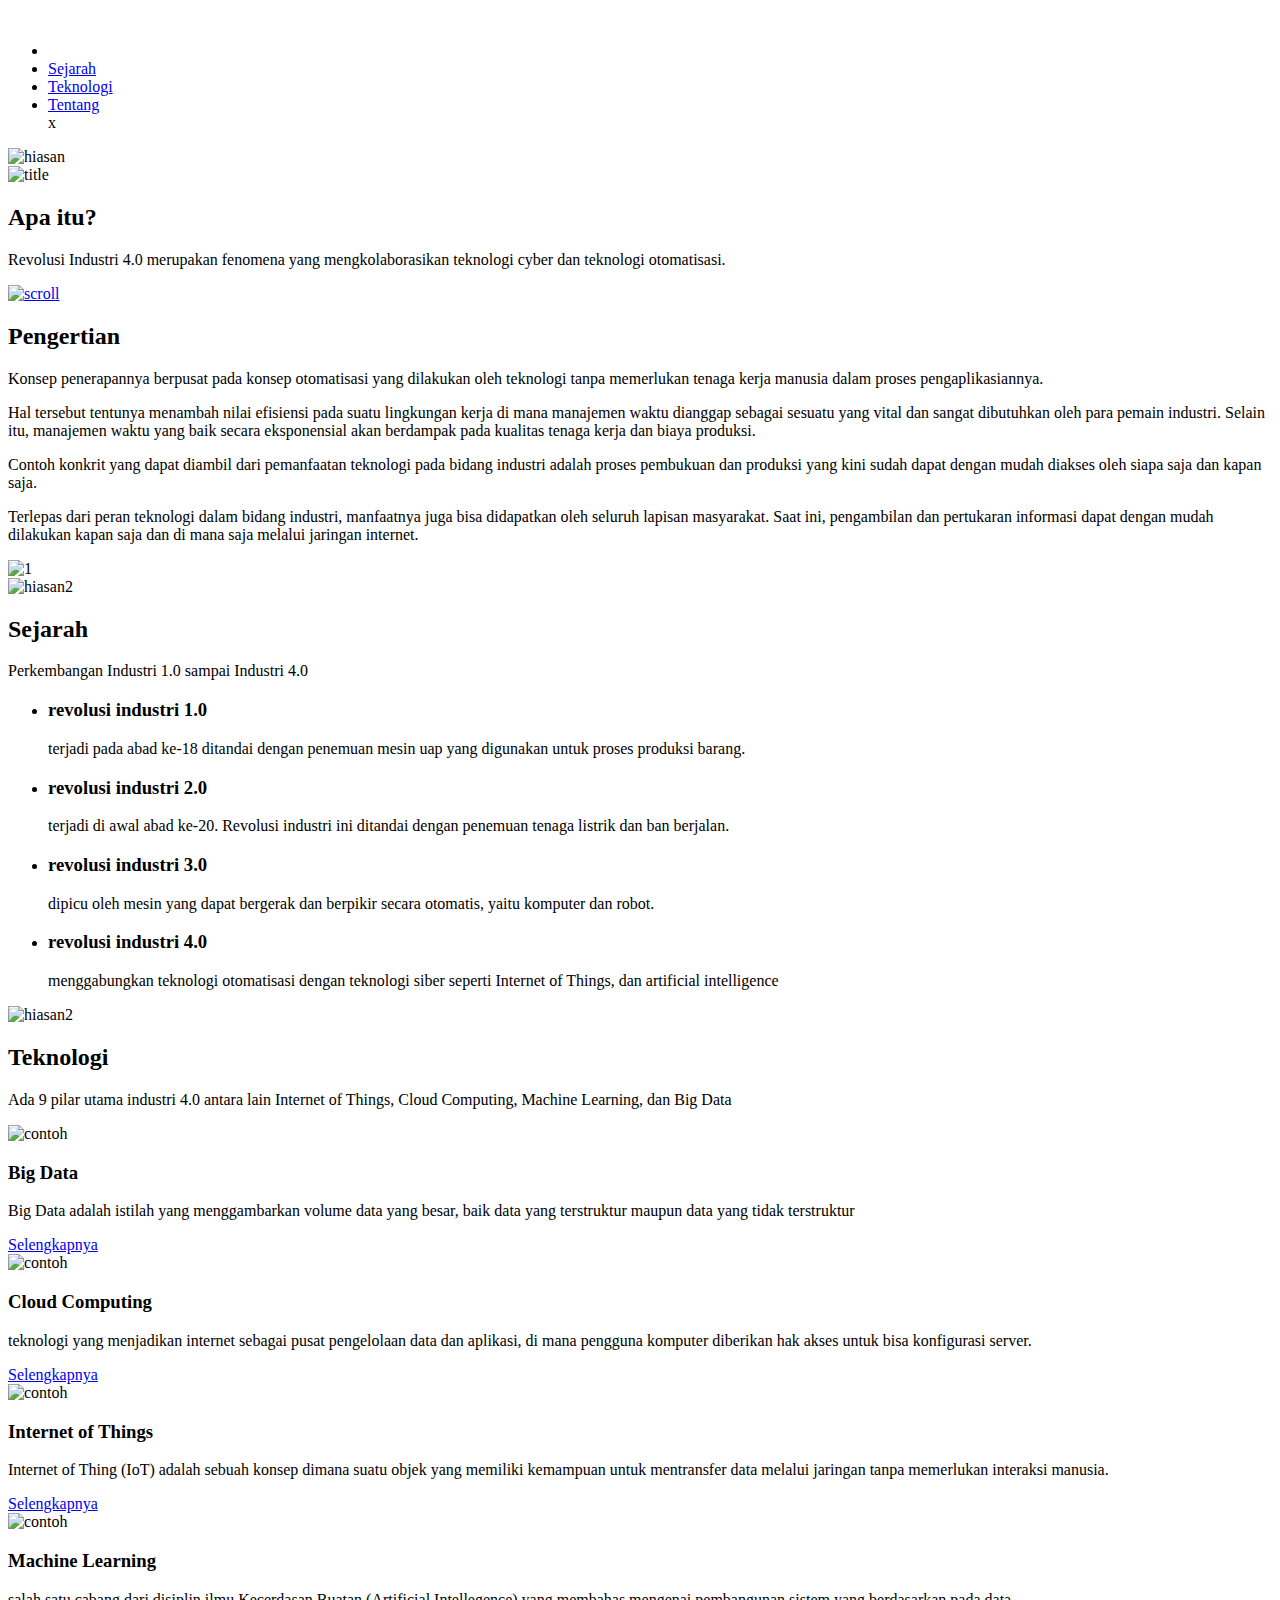
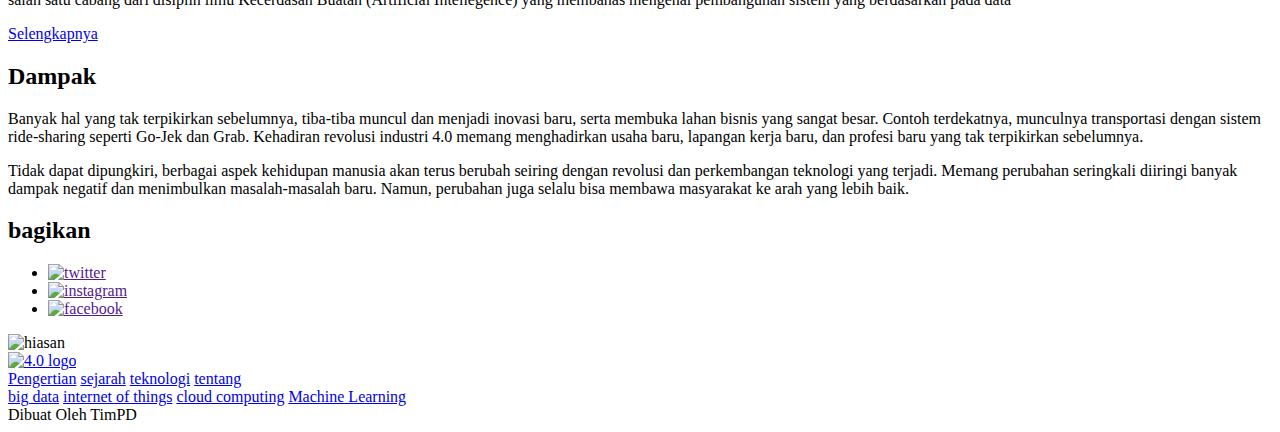
==== index.html @ 3937cbf0 "test fix" ====
<!DOCTYPE html>
<html lang="en">
  <head>
    <meta charset="UTF-8" />
    <meta name="viewport" content="width=device-width, initial-scale=1.0" />
    <meta http-equiv="X-UA-Compatible" content="ie=edge" />
    <title>Beranda | 4.0</title>
    <link
      rel="icon"
      type="image/png"
      href="_assets/img/90x90.png"
      sizes="96x96"
    />
    <link rel="stylesheet" href="_assets/css/navbar.css" />
    <link rel="stylesheet" href="_assets/css/index.css" />
    <link rel="stylesheet" href="_assets/css/footer.css" />
    <link rel="stylesheet" href="_assets/css/aos.css" />
  </head>

  <body>
    <nav>
      <div class="logo-res">
        <a href="index.html"><img src="_assets/img/nav_logo.svg" alt="" /></a>
      </div>
      <div class="show"></div>

      <ul>
        <div>
          <li>
            <a href="#" class="logo"
              ><img src="_assets/img/nav_logo.svg" alt=""
            /></a>
          </li>
          <li><a href="#sec2">Sejarah</a></li>
          <li><a href="#sec3">Teknologi</a></li>
          <li><a href="tentang.html">Tentang</a></li>
        </div>

        <span class="hide">x</span>
      </ul>
    </nav>

    <div id="sec1" class="container">
      <div class="bg-1">
        <img src="_assets/img/hiasan1.svg" alt="hiasan" />
      </div>

      <div class="title">
        <img
          data-aos="zoom-in"
          data-aos-duration="1000"
          src="_assets/img/judul+logo.svg"
          alt="title"
        />
      </div>

      <div class="des">
        <h2 data-aos="fade-right" data-aos-duration="800" data-aos-delay="800">
          Apa itu?
        </h2>
        <p data-aos="fade-right" data-aos-duration="800" data-aos-delay="1300">
          Revolusi Industri 4.0 merupakan fenomena yang mengkolaborasikan
          teknologi cyber dan teknologi otomatisasi.
        </p>
      </div>

      <a
        data-aos="fade-up"
        data-aos-duration="800"
        data-aos-delay="1800"
        href="#sec2"
        class="scroll"
      >
        <img src="_assets/img/down.svg" alt="scroll" />
      </a>
    </div>

    <div id="sec2" class="container">
      <h2 class="title tegas" data-aos="zoom-in" data-aos-duration="800">
        Pengertian
      </h2>

      <div class="description" data-aos="fade-up" data-aos-duration="800">
        <div>
          <p>
            Konsep penerapannya berpusat pada konsep otomatisasi yang dilakukan
            oleh teknologi tanpa memerlukan tenaga kerja manusia dalam proses
            pengaplikasiannya.
          </p>
          <p>
            Hal tersebut tentunya menambah nilai efisiensi pada suatu lingkungan
            kerja di mana manajemen waktu dianggap sebagai sesuatu yang vital
            dan sangat dibutuhkan oleh para pemain industri. Selain itu,
            manajemen waktu yang baik secara eksponensial akan berdampak pada
            kualitas tenaga kerja dan biaya produksi.
          </p>
        </div>
        <div>
          <p>
            Contoh konkrit yang dapat diambil dari pemanfaatan teknologi pada
            bidang industri adalah proses pembukuan dan produksi yang kini sudah
            dapat dengan mudah diakses oleh siapa saja dan kapan saja.
          </p>
          <p>
            Terlepas dari peran teknologi dalam bidang industri, manfaatnya juga
            bisa didapatkan oleh seluruh lapisan masyarakat. Saat ini,
            pengambilan dan pertukaran informasi dapat dengan mudah dilakukan
            kapan saja dan di mana saja melalui jaringan internet.
          </p>
        </div>
      </div>

      <div class="img-box">
        <img
          data-aos="fade-up"
          data-aos-duration="800"
          src="_assets/img/Index/item1.svg"
          alt="1"
        />
      </div>
    </div>

    <div id="sec3" class="container">
      <div class="bg-1">
        <img src="_assets/img/hiasan2.svg" alt="hiasan2" />
      </div>

      <h2 class="title tegas" data-aos="zoom-in" data-aos-duration="800">
        Sejarah
      </h2>

      <p class="sub-title">Perkembangan Industri 1.0 sampai Industri 4.0</p>

      <div class="timeline-box">
        <ul>
          <li>
            <div data-aos="fade-right" data-aos-duration="800" class="content">
              <h3 class="red">revolusi <span>industri 1.0</span></h3>
              <p>
                terjadi pada abad ke-18 ditandai dengan penemuan mesin uap yang
                digunakan untuk proses produksi barang.
              </p>
            </div>
          </li>
          <li>
            <div data-aos="fade-left" data-aos-duration="800" class="content">
              <h3 class="red">revolusi <span>industri 2.0</span></h3>
              <p>
                terjadi di awal abad ke-20. Revolusi industri ini ditandai
                dengan penemuan tenaga listrik dan ban berjalan.
              </p>
            </div>
          </li>
          <li>
            <div data-aos="fade-right" data-aos-duration="800" class="content">
              <h3 class="red">revolusi <span>industri 3.0</span></h3>
              <p>
                dipicu oleh mesin yang dapat bergerak dan berpikir secara
                otomatis, yaitu komputer dan robot.
              </p>
            </div>
          </li>
          <li>
            <div data-aos="fade-left" data-aos-duration="800" class="content">
              <h3 class="red">revolusi <span>industri 4.0</span></h3>
              <p>
                menggabungkan teknologi otomatisasi dengan teknologi siber
                seperti Internet of Things, dan artificial intelligence
              </p>
            </div>
          </li>
        </ul>
        <div class="clear"></div>
      </div>
    </div>

    <div id="sec4" class="container">
      <div class="bg-1">
        <img src="_assets/img/hiasan2.svg" alt="hiasan2" />
      </div>

      <h2 class="title tegas" data-aos="zoom-in" data-aos-duration="800">
        Teknologi
      </h2>

      <p class="sub-title">
        Ada 9 pilar utama industri 4.0 antara lain Internet of Things, Cloud
        Computing, Machine Learning, dan Big Data
      </p>

      <div
        class="card-container"
        data-aos="zoom-in"
        data-aos-duration="800"
        data-aos-delay="0"
      >
        <div class="card">
          <div class="img-box">
            <img src="_assets/img/Index/icon_bd.svg" alt="contoh" />
          </div>
          <div class="content">
            <div>
              <h3>Big Data</h3>
              <p>
                Big Data adalah istilah yang menggambarkan volume data yang
                besar, baik data yang terstruktur maupun data yang tidak
                terstruktur
              </p>
              <a href="bd.html">Selengkapnya</a>
            </div>
          </div>
        </div>

        <div
          class="card"
          data-aos="zoom-in"
          data-aos-duration="800"
          data-aos-delay="200"
        >
          <div class="img-box">
            <img src="_assets/img/Index/icon.cc.svg" alt="contoh" />
          </div>
          <div class="content">
            <div>
              <h3>Cloud Computing</h3>
              <p>
                teknologi yang menjadikan internet sebagai pusat pengelolaan
                data dan aplikasi, di mana pengguna komputer diberikan hak akses
                untuk bisa konfigurasi server.
              </p>
              <a href="cc.html">Selengkapnya</a>
            </div>
          </div>
        </div>

        <div
          class="card"
          data-aos="zoom-in"
          data-aos-duration="800"
          data-aos-delay="400"
        >
          <div class="img-box">
            <img src="_assets/img/Index/icon_iot.svg" alt="contoh" />
          </div>
          <div class="content">
            <div>
              <h3>Internet of Things</h3>
              <p>
                Internet of Thing (IoT) adalah sebuah konsep dimana suatu objek
                yang memiliki kemampuan untuk mentransfer data melalui jaringan
                tanpa memerlukan interaksi manusia.
              </p>
              <a href="iot.html">Selengkapnya</a>
            </div>
          </div>
        </div>

        <div
          class="card"
          data-aos="zoom-in"
          data-aos-duration="800"
          data-aos-delay="600"
        >
          <div class="img-box">
            <img src="_assets/img/Index/icon_ml.svg" alt="contoh" />
          </div>
          <div class="content">
            <div>
              <h3>Machine Learning</h3>
              <p>
                salah satu cabang dari disiplin ilmu Kecerdasan Buatan
                (Artificial Intellegence) yang membahas mengenai pembangunan
                sistem yang berdasarkan pada data
              </p>
              <a href="ml.html">Selengkapnya</a>
            </div>
          </div>
        </div>
      </div>
    </div>

    <div id="sec5" class="container">
      <h2 class="title tegas" data-aos="zoom-in" data-aos-duration="800">
        Dampak
      </h2>

      <div class="description">
        <div class="des">
          <p data-aos="fade-up" data-aos-duration="800" data-aos-delay="0">
            Banyak hal yang tak terpikirkan sebelumnya, tiba-tiba muncul dan
            menjadi inovasi baru, serta membuka lahan bisnis yang sangat besar.
            Contoh terdekatnya, munculnya transportasi dengan sistem
            ride-sharing seperti Go-Jek dan Grab. Kehadiran revolusi industri
            4.0 memang menghadirkan usaha baru, lapangan kerja baru, dan profesi
            baru yang tak terpikirkan sebelumnya.
          </p>
          <p>
            Tidak dapat dipungkiri, berbagai aspek kehidupan manusia akan terus
            berubah seiring dengan revolusi dan perkembangan teknologi yang
            terjadi. Memang perubahan seringkali diiringi banyak dampak negatif
            dan menimbulkan masalah-masalah baru. Namun, perubahan juga selalu
            bisa membawa masyarakat ke arah yang lebih baik.
          </p>
        </div>
      </div>
    </div>

    <div id="sec6" class="container">
      <h2 class="title">bagikan</h2>

      <ul class="icon-container">
        <li>
          <a href="">
            <img
              data-aos="zoom-in"
              data-aos-duration="800"
              data-aos-delay="0"
              src="_assets/img/Index/twitter.svg"
              alt="twitter"
            />
          </a>
        </li>
        <li>
          <a href="">
            <img
              data-aos="zoom-in"
              data-aos-duration="800"
              data-aos-delay="200"
              src="_assets/img/Index/instagram.svg"
              alt="instagram"
            />
          </a>
        </li>
        <li>
          <a href="">
            <img
              data-aos="zoom-in"
              data-aos-duration="800"
              data-aos-delay="400"
              src="_assets/img/Index/facebook.svg"
              alt="facebook"
            />
          </a>
        </li>
      </ul>
    </div>

    <div id="footer" class="footer-container">
      <div class="bg-1">
        <img src="_assets/img/hiasan2.svg" alt="hiasan" />
      </div>

      <div class="row-1">
        <footer>
          <div class="col-c col-c-1">
            <a href="index.html">
              <div class="logo-box">
                <img src="_assets/img/judul+logo.svg" alt="4.0 logo" />
              </div>
            </a>
          </div>

          <div class="col-c col-c-2">
            <a href="#sec1">Pengertian</a>
            <a href="#sec3">sejarah</a>
            <a href="#sec1">teknologi</a>
            <a href="tentang.html">tentang</a>
          </div>

          <div class="col-c col-c-2">
            <a href="bd.html">big data</a>
            <a href="iot.html">internet of things</a>
            <a href="cc.html">cloud computing</a>
            <a href="ml.html">Machine Learning</a>
          </div>

          <div id="kosong" class="col-c"></div>
        </footer>
      </div>

      <div class="copy">Dibuat Oleh TimPD</div>
    </div>

    <script src="_assets/js/jquery-3.4.1.min.js"></script>
    <script src="_assets/js/navbar.js"></script>
    <script src="_assets/js/aos.js"></script>
    <script>
      AOS.init();
    </script>
  </body>
</html>
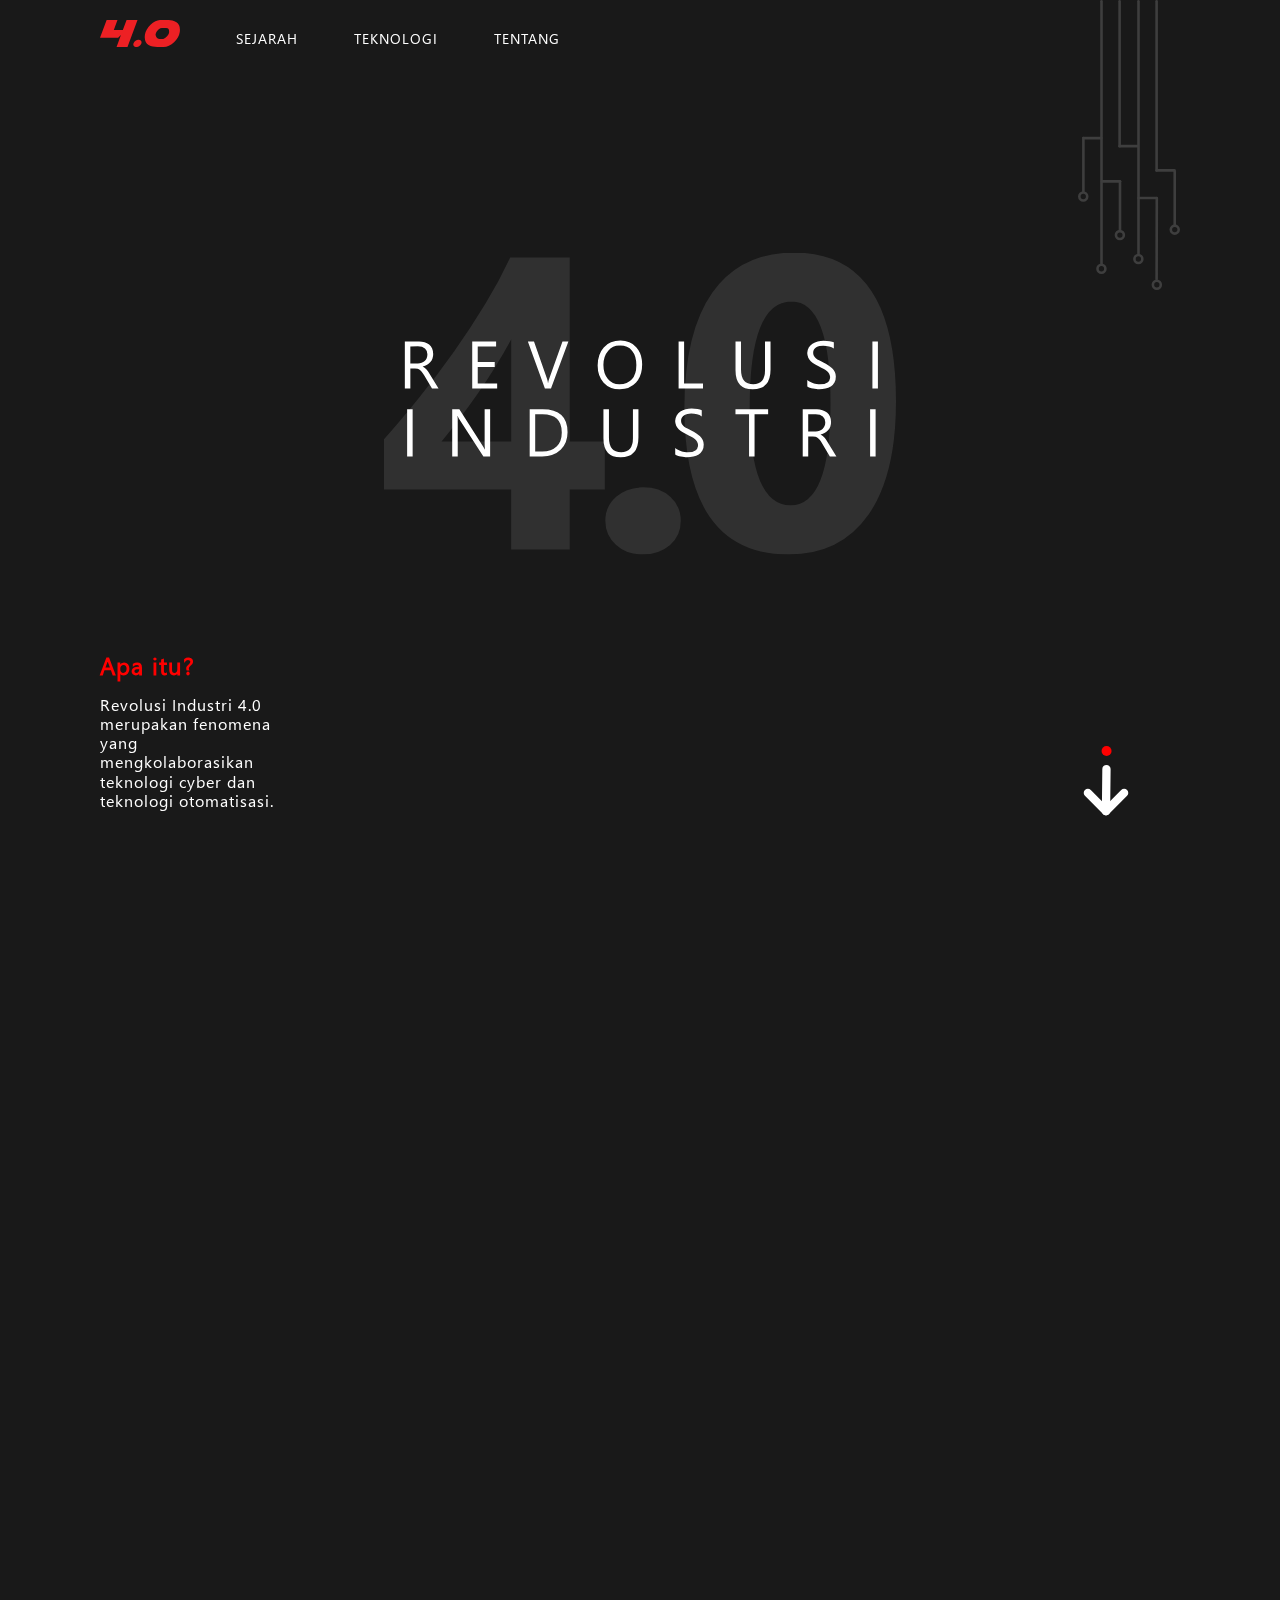
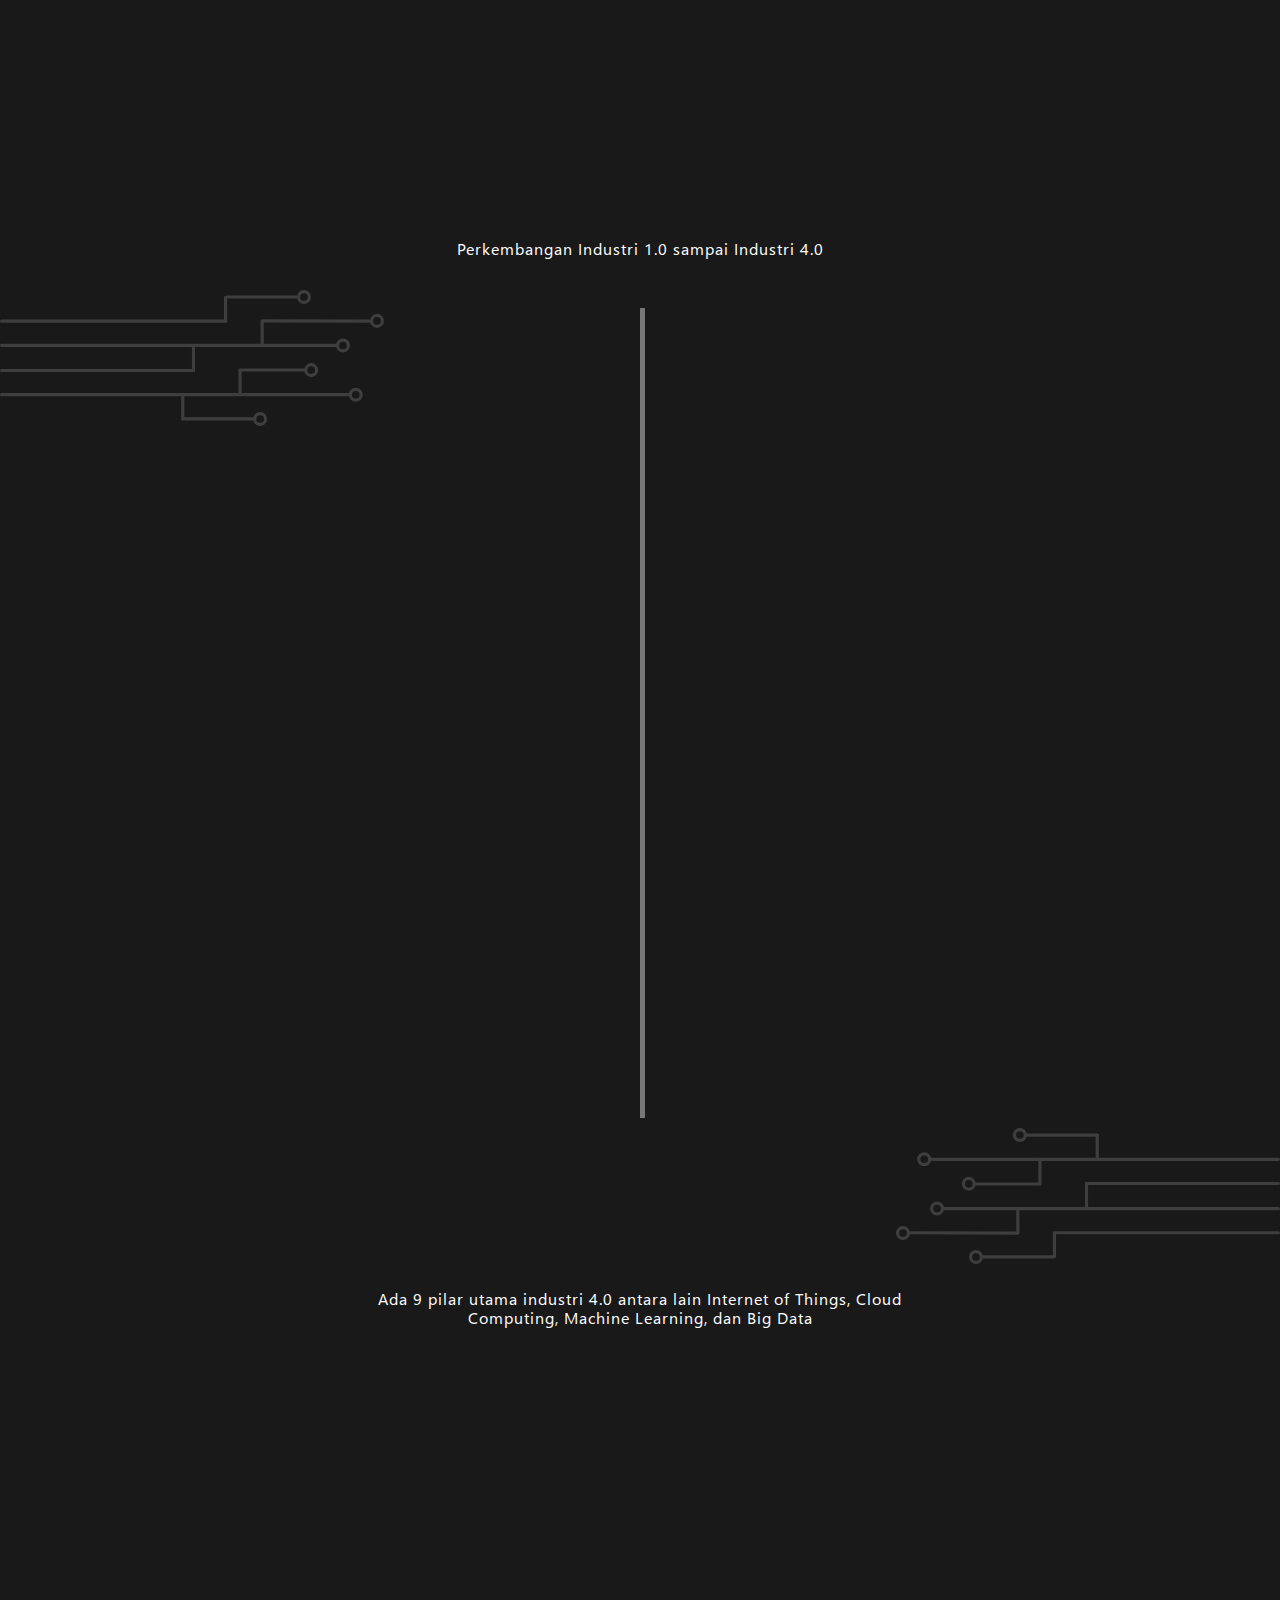
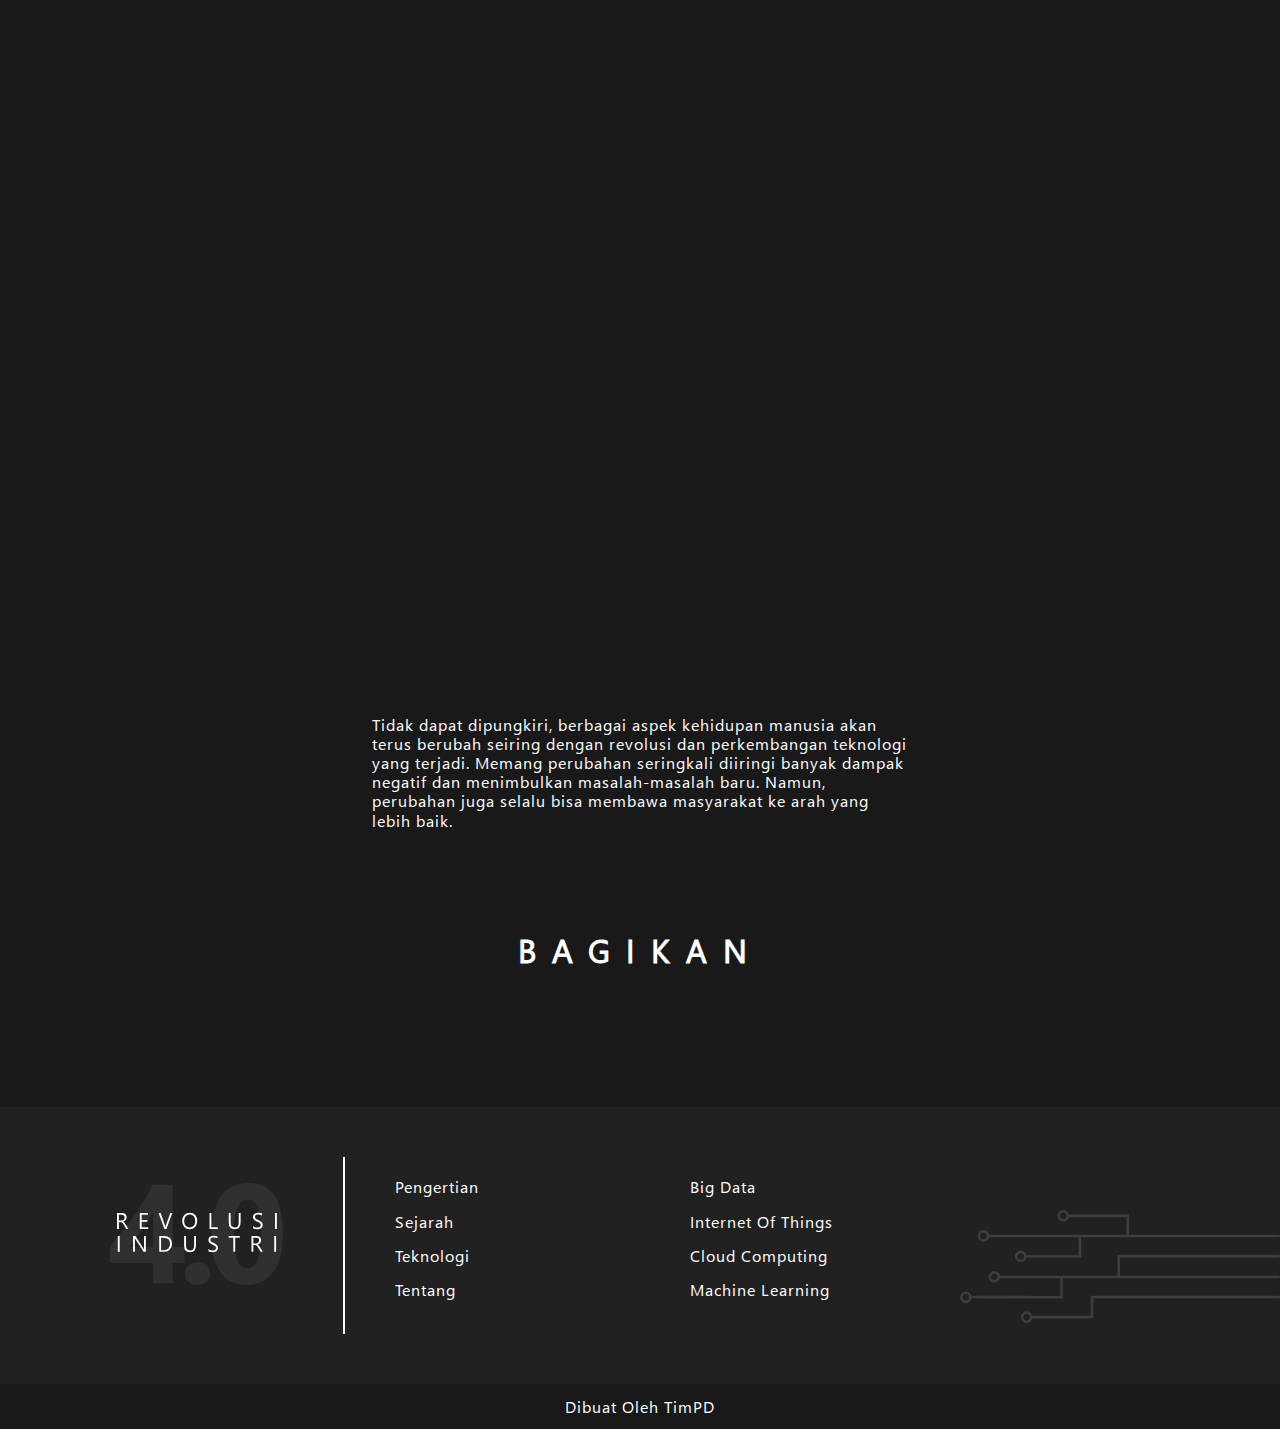
==== commit 22d9b171: "Test 2 Fix" ====
--- a/index.html
+++ b/index.html
@@ -8,19 +8,19 @@
     <link
       rel="icon"
       type="image/png"
-      href="_assets/img/90x90.png"
+      href="assets/img/90x90.png"
       sizes="96x96"
     />
-    <link rel="stylesheet" href="_assets/css/navbar.css" />
-    <link rel="stylesheet" href="_assets/css/index.css" />
-    <link rel="stylesheet" href="_assets/css/footer.css" />
-    <link rel="stylesheet" href="_assets/css/aos.css" />
+    <link rel="stylesheet" href="assets/css/navbar.css" />
+    <link rel="stylesheet" href="assets/css/index.css" />
+    <link rel="stylesheet" href="assets/css/footer.css" />
+    <link rel="stylesheet" href="assets/css/aos.css" />
   </head>
 
   <body>
     <nav>
       <div class="logo-res">
-        <a href="index.html"><img src="_assets/img/nav_logo.svg" alt="" /></a>
+        <a href="index.html"><img src="assets/img/nav_logo.svg" alt="" /></a>
       </div>
       <div class="show"></div>
 
@@ -28,7 +28,7 @@
         <div>
           <li>
             <a href="#" class="logo"
-              ><img src="_assets/img/nav_logo.svg" alt=""
+              ><img src="assets/img/nav_logo.svg" alt=""
             /></a>
           </li>
           <li><a href="#sec2">Sejarah</a></li>
@@ -42,14 +42,14 @@
 
     <div id="sec1" class="container">
       <div class="bg-1">
-        <img src="_assets/img/hiasan1.svg" alt="hiasan" />
+        <img src="assets/img/hiasan1.svg" alt="hiasan" />
       </div>
 
       <div class="title">
         <img
           data-aos="zoom-in"
           data-aos-duration="1000"
-          src="_assets/img/judul+logo.svg"
+          src="assets/img/judul+logo.svg"
           alt="title"
         />
       </div>
@@ -71,7 +71,7 @@
         href="#sec2"
         class="scroll"
       >
-        <img src="_assets/img/down.svg" alt="scroll" />
+        <img src="assets/img/down.svg" alt="scroll" />
       </a>
     </div>
 
@@ -114,7 +114,7 @@
         <img
           data-aos="fade-up"
           data-aos-duration="800"
-          src="_assets/img/Index/item1.svg"
+          src="assets/img/Index/item1.svg"
           alt="1"
         />
       </div>
@@ -122,7 +122,7 @@
 
     <div id="sec3" class="container">
       <div class="bg-1">
-        <img src="_assets/img/hiasan2.svg" alt="hiasan2" />
+        <img src="assets/img/hiasan2.svg" alt="hiasan2" />
       </div>
 
       <h2 class="title tegas" data-aos="zoom-in" data-aos-duration="800">
@@ -176,7 +176,7 @@
 
     <div id="sec4" class="container">
       <div class="bg-1">
-        <img src="_assets/img/hiasan2.svg" alt="hiasan2" />
+        <img src="assets/img/hiasan2.svg" alt="hiasan2" />
       </div>
 
       <h2 class="title tegas" data-aos="zoom-in" data-aos-duration="800">
@@ -196,7 +196,7 @@
       >
         <div class="card">
           <div class="img-box">
-            <img src="_assets/img/Index/icon_bd.svg" alt="contoh" />
+            <img src="assets/img/Index/icon_bd.svg" alt="contoh" />
           </div>
           <div class="content">
             <div>
@@ -218,7 +218,7 @@
           data-aos-delay="200"
         >
           <div class="img-box">
-            <img src="_assets/img/Index/icon.cc.svg" alt="contoh" />
+            <img src="assets/img/Index/icon.cc.svg" alt="contoh" />
           </div>
           <div class="content">
             <div>
@@ -240,7 +240,7 @@
           data-aos-delay="400"
         >
           <div class="img-box">
-            <img src="_assets/img/Index/icon_iot.svg" alt="contoh" />
+            <img src="assets/img/Index/icon_iot.svg" alt="contoh" />
           </div>
           <div class="content">
             <div>
@@ -262,7 +262,7 @@
           data-aos-delay="600"
         >
           <div class="img-box">
-            <img src="_assets/img/Index/icon_ml.svg" alt="contoh" />
+            <img src="assets/img/Index/icon_ml.svg" alt="contoh" />
           </div>
           <div class="content">
             <div>
@@ -315,7 +315,7 @@
               data-aos="zoom-in"
               data-aos-duration="800"
               data-aos-delay="0"
-              src="_assets/img/Index/twitter.svg"
+              src="assets/img/Index/twitter.svg"
               alt="twitter"
             />
           </a>
@@ -326,7 +326,7 @@
               data-aos="zoom-in"
               data-aos-duration="800"
               data-aos-delay="200"
-              src="_assets/img/Index/instagram.svg"
+              src="assets/img/Index/instagram.svg"
               alt="instagram"
             />
           </a>
@@ -337,7 +337,7 @@
               data-aos="zoom-in"
               data-aos-duration="800"
               data-aos-delay="400"
-              src="_assets/img/Index/facebook.svg"
+              src="assets/img/Index/facebook.svg"
               alt="facebook"
             />
           </a>
@@ -347,7 +347,7 @@
 
     <div id="footer" class="footer-container">
       <div class="bg-1">
-        <img src="_assets/img/hiasan2.svg" alt="hiasan" />
+        <img src="assets/img/hiasan2.svg" alt="hiasan" />
       </div>
 
       <div class="row-1">
@@ -355,7 +355,7 @@
           <div class="col-c col-c-1">
             <a href="index.html">
               <div class="logo-box">
-                <img src="_assets/img/judul+logo.svg" alt="4.0 logo" />
+                <img src="assets/img/judul+logo.svg" alt="4.0 logo" />
               </div>
             </a>
           </div>
@@ -381,9 +381,9 @@
       <div class="copy">Dibuat Oleh TimPD</div>
     </div>
 
-    <script src="_assets/js/jquery-3.4.1.min.js"></script>
-    <script src="_assets/js/navbar.js"></script>
-    <script src="_assets/js/aos.js"></script>
+    <script src="assets/js/jquery-3.4.1.min.js"></script>
+    <script src="assets/js/navbar.js"></script>
+    <script src="assets/js/aos.js"></script>
     <script>
       AOS.init();
     </script>
--- a/assets/css/navbar.css
+++ b/assets/css/navbar.css
@@ -0,0 +1,358 @@
+:root {
+    --bg: #191919;
+    --red: #ff0000;
+    --white: #ffffff;
+    --t-white: rgba(255, 255, 255, 0.05);
+    --black: #000;
+    --grey: #777;
+    --grey2: #303030;
+    --card-bg: #212121;
+    --card-text-big: #30303081;
+}
+
+@font-face {
+    font-family: "segoeui";
+    src: url("../font/segoeui.ttf") format("truetype");
+}
+
+* {
+    margin: 0;
+    padding: 0;
+    scroll-behavior: smooth;
+}
+
+body {
+    background: var(--bg);
+    font-family: "segoeui", sans-serif !important;
+    letter-spacing: 1px;
+    color: var(--white);
+    line-height: 19.2px;
+    line-height: 1.2rem;
+}
+
+nav {
+    width: 100%;
+    height: 60px;
+    box-sizing: border-box;
+    padding: 20px 100px;
+    display: -webkit-box;
+    display: -ms-flexbox;
+    display: flex;
+    -webkit-box-pack: justify;
+    -ms-flex-pack: justify;
+    justify-content: space-between;
+    position: fixed;
+    top: 0;
+    left: 0;
+    z-index: 99;
+    -webkit-transition: 0.3s;
+    transition: 0.3s;
+}
+
+nav.bg-nav {
+    background: var(--card-bg);
+}
+
+nav .logo-res {
+    display: none;
+}
+
+nav .logo-res a {
+    text-decoration: none;
+    color: var(--red);
+    font-family: "PoplarStd", sans-serif;
+    letter-spacing: 5px;
+}
+
+nav .show {
+    position: relative;
+    width: 30px;
+    height: 5px;
+    background: var(--white);
+    float: right;
+    margin-top: 25px;
+    cursor: pointer;
+}
+
+nav .show:before {
+    content: "";
+    position: absolute;
+    top: -15px;
+    left: 0;
+    width: 100%;
+    height: 100%;
+    background: var(--white);
+}
+
+nav .show:after {
+    content: "";
+    position: absolute;
+    top: 15px;
+    left: 0;
+    width: 100%;
+    height: 100%;
+    background: var(--white);
+}
+
+nav ul {
+    display: -webkit-box;
+    display: -ms-flexbox;
+    display: flex;
+    width: 100%;
+}
+
+nav ul div {
+    width: 100%;
+    display: -webkit-box;
+    display: -ms-flexbox;
+    display: flex;
+}
+
+nav ul li {
+    list-style: none;
+    line-height: 35px;
+}
+
+nav ul li a {
+    position: relative;
+    font-size: 14.4px;
+    font-size: 0.9rem;
+    text-decoration: none;
+    color: var(--white);
+    -webkit-transition: 0.3s;
+    transition: 0.3s;
+    text-transform: uppercase;
+    margin-right: 56px;
+    margin-right: 3.5rem;
+}
+
+nav ul li a.logo {
+    display: block;
+    width: 80px;
+    font-size: 28.8px;
+    font-size: 1.8rem;
+    font-weight: bold;
+    color: var(--red);
+    font-family: sans-serif;
+    letter-spacing: 5px;
+}
+
+nav ul li a.logo img {
+    width: 100%;
+}
+
+nav ul li a:hover,
+nav ul li a.active {
+    color: var(--red);
+    text-decoration: none;
+}
+
+nav ul li a.active:before,
+nav ul li a:before {
+    content: "";
+    -webkit-transition: 0.3s;
+    transition: 0.3s;
+    position: absolute;
+    bottom: -5px;
+    left: 50%;
+    -webkit-transform: translateX(-50%);
+    transform: translateX(-50%);
+    width: 0%;
+    height: 2px;
+    background: var(--red);
+}
+
+nav ul li a.active:before,
+nav ul li a:hover:before {
+    content: "";
+    width: 75% !important;
+}
+
+nav ul li a.logo:hover {
+    color: var(--white);
+}
+
+nav ul li a.logo:before {
+    background: unset;
+}
+
+nav ul li a.button-green {
+    color: var(--white);
+    background-color: var(--lightGreen);
+    display: inline-block;
+    padding: 0 30px;
+    border-radius: 5px;
+}
+
+nav ul .hide {
+    font-size: 40px;
+}
+
+nav .show,
+nav ul .hide {
+    -webkit-transition: 0.3s;
+    transition: 0.3s;
+    display: none;
+}
+
+@media (min-width: 426px) and (max-width: 768px) {
+    nav {
+        height: 80px;
+        padding: 20px 50px;
+    }
+
+    nav .logo-res {
+        display: block;
+        font-weight: bold;
+        text-transform: uppercase;
+        font-size: 2rem;
+        line-height: 60px;
+    }
+
+    nav ul li a.logo {
+        display: none;
+    }
+
+    nav ul {
+        position: fixed;
+        top: 0;
+        right: -100%;
+        width: 100%;
+        height: 100vh;
+        background: var(--white);
+        text-align: center;
+        padding: 80px 0;
+        line-height: normal;
+        z-index: 999;
+        -webkit-transition: 0.7s;
+        transition: 0.7s;
+    }
+
+    nav ul {
+        display: block;
+        padding: 20px 0;
+    }
+
+    nav ul div {
+        width: 100%;
+        position: absolute;
+        top: 50%;
+        left: 50%;
+        -webkit-transform: translate(-45%, -80%);
+        transform: translate(-45%, -80%);
+        display: block;
+    }
+
+    nav ul li {
+        margin-top: 10vh;
+    }
+
+    nav ul li a {
+        color: black;
+    }
+
+    nav .show,
+    nav ul .hide {
+        display: block;
+    }
+
+    nav ul .hide {
+        position: absolute;
+        top: 40px;
+        right: 40px;
+        color: var(--black);
+    }
+
+    nav ul li a.button-green {
+        width: 80%;
+    }
+}
+
+@media screen and (max-width: 425px) {
+    nav {
+        padding: 10px 20px;
+    }
+
+    nav .logo-res {
+        display: block;
+        font-weight: bold;
+        text-transform: uppercase;
+        font-size: 1.3rem;
+        line-height: 60px;
+        width: 80px;
+    }
+
+    nav .logo-res img {
+        width: 100%;
+    }
+
+    nav ul li a.logo {
+        display: none;
+    }
+
+    nav ul li a {
+        color: black;
+    }
+
+    nav ul {
+        position: fixed;
+        top: 0;
+        right: -100%;
+        width: 100%;
+        height: 100vh;
+        background: var(--white);
+        text-align: center;
+        padding: 80px 0;
+        line-height: normal;
+        z-index: 999;
+        -webkit-transition: 0.7s;
+        transition: 0.7s;
+    }
+
+    nav ul {
+        display: block;
+        padding: 20px 0;
+    }
+
+    nav ul div {
+        width: 100%;
+        position: absolute;
+        top: 50%;
+        left: 50%;
+        -webkit-transform: translate(-45%, -80%);
+        transform: translate(-45%, -80%);
+        display: block;
+    }
+
+    nav ul li {
+        margin-top: 10vh;
+    }
+
+    nav .show,
+    nav ul .hide {
+        display: block;
+    }
+
+    nav .show {
+        height: 3px;
+    }
+
+    nav .show:before {
+        top: -10px;
+    }
+
+    nav .show:after {
+        top: 10px;
+    }
+
+    nav ul .hide {
+        position: absolute;
+        top: 40px;
+        right: 40px;
+        color: var(--black);
+    }
+
+    nav ul li a.button-green {
+        width: 80%;
+    }
+}
--- a/assets/css/index.css
+++ b/assets/css/index.css
@@ -0,0 +1,613 @@
+/* UNIVERSAL */
+.container {
+    position: relative;
+    width: 100%;
+    min-height: 100vh;
+    height: auto;
+    overflow: hidden;
+    box-sizing: border-box;
+    padding: 50px;
+}
+
+.container h2.title {
+    font-size: 32px;
+    font-size: 32px;
+    font-size: 2rem;
+    text-transform: uppercase;
+    text-align: center;
+    margin-bottom: 20px;
+    color: var(--red);
+}
+
+.container p.sub-title {
+    width: 45%;
+    margin: auto;
+    text-align: center;
+    margin-bottom: 50px;
+}
+
+.container p {
+    margin-bottom: 10px;
+}
+
+.red {
+    color: var(--red);
+}
+
+/* SECTION 1 */
+#sec1.container {
+    height: 100vh;
+}
+
+#sec1.container .bg-1 {
+    position: absolute;
+    top: 0;
+    right: 100px;
+    width: 8%;
+    background-size: cover;
+}
+
+#sec1.container .bg-1 img {
+    width: 100%;
+}
+
+#sec1.container .title {
+    position: absolute;
+    top: 45%;
+    left: 50%;
+    -webkit-transform: translate(-50%, -50%);
+    transform: translate(-50%, -50%);
+    width: 40%;
+}
+
+#sec1.container .title img {
+    width: 100%;
+}
+
+#sec1.container .des {
+    width: 15%;
+    height: auto;
+    position: absolute;
+    bottom: 80px;
+    left: 100px;
+}
+
+#sec1.container .des h2 {
+    color: var(--red);
+    margin-bottom: 20px;
+}
+
+#sec1.container .scroll {
+    position: absolute;
+    bottom: 80px;
+    right: 150px;
+    width: 48px;
+    width: 3rem;
+    -webkit-animation: flow 2.5s infinite;
+    animation: flow 2.5s infinite;
+}
+
+@-webkit-keyframes flow {
+    0%,
+    100% {
+        -webkit-transform: translateY(0);
+        transform: translateY(0);
+    }
+    50% {
+        -webkit-transform: translateY(-20px);
+        transform: translateY(-20px);
+    }
+}
+
+@keyframes flow {
+    0%,
+    100% {
+        -webkit-transform: translateY(0);
+        transform: translateY(0);
+    }
+    50% {
+        -webkit-transform: translateY(-20px);
+        transform: translateY(-20px);
+    }
+}
+
+#sec1.container .scroll img {
+    width: 100%;
+}
+
+/* SECTION 2 */
+#sec2.container h2.title {
+    margin-bottom: 50px;
+}
+
+#sec2.container .description {
+    width: 80%;
+    margin: auto;
+    display: -webkit-box;
+    display: -ms-flexbox;
+    display: flex;
+    -ms-flex-pack: distribute;
+    justify-content: space-around;
+    -webkit-box-align: center;
+    -ms-flex-align: center;
+    align-items: center;
+    -ms-flex-wrap: wrap;
+    flex-wrap: wrap;
+    margin-bottom: 50px;
+}
+
+#sec2.container .description div {
+    width: 45%;
+}
+
+#sec2.container .img-box {
+    width: 70%;
+    margin: auto;
+}
+
+#sec2.container .img-box img {
+    width: 100%;
+}
+
+/* SECTION 3 */
+#sec3.container {
+    position: relative;
+    width: 100%;
+    min-height: 100vh;
+    height: auto;
+    padding-right: 20%;
+    padding-left: 20%;
+    padding-top: 60px;
+    margin-top: -60px;
+}
+
+#sec3.container .bg-1 {
+    position: absolute;
+    top: 150px;
+    left: 0;
+    width: 30%;
+    background-size: cover;
+}
+
+#sec3.container .bg-1 img {
+    width: 100%;
+}
+
+#sec3.container p.sub-title {
+    width: 70%;
+}
+
+#sec3.container .timeline-box:before {
+    content: "";
+    position: absolute;
+    left: 50%;
+    width: 5px;
+    height: calc(100% - (250px));
+    background: var(--grey);
+}
+
+#sec3.container .timeline-box ul li {
+    list-style: none;
+    position: relative;
+    width: 50%;
+    padding: 20px 40px;
+    box-sizing: border-box;
+}
+
+#sec3.container .timeline-box ul li:nth-child(even) {
+    float: left;
+    text-align: right;
+    clear: both;
+}
+
+#sec3.container .timeline-box ul li:nth-child(odd) {
+    float: right;
+    clear: both;
+}
+
+#sec3.container .timeline-box ul .clear {
+    clear: both;
+}
+
+#sec3.container .timeline-box ul li a {
+    text-decoration: none;
+    color: var(--white);
+}
+
+#sec3.container .timeline-box ul li .content {
+    padding-bottom: 20px;
+}
+
+#sec3.container .timeline-box ul li .content h3 {
+    font-weight: 600;
+    margin-bottom: 20px;
+    text-transform: uppercase;
+}
+
+#sec3.container .timeline-box ul li .content h3 span {
+    display: block;
+    margin-top: 10px;
+}
+
+/* SCETION 4 */
+#sec4.container {
+    overflow: unset;
+}
+
+#sec4.container .bg-1 {
+    position: absolute;
+    top: -75px;
+    right: 0;
+    width: 30%;
+    background-size: cover;
+    -webkit-transform: rotate(180deg);
+    transform: rotate(180deg);
+}
+
+#sec4.container .bg-1 img {
+    width: 100%;
+}
+
+#sec4.container .card-container {
+    position: relative;
+    width: 70%;
+    margin: auto;
+    display: -webkit-box;
+    display: -ms-flexbox;
+    display: flex;
+    -webkit-box-pack: justify;
+    -ms-flex-pack: justify;
+    justify-content: space-between;
+    -ms-flex-wrap: wrap;
+    flex-wrap: wrap;
+}
+
+#sec4.container .card-container .card {
+    position: relative;
+    height: 250px;
+    background: var(--white);
+    display: -webkit-box;
+    display: -ms-flexbox;
+    display: flex;
+    width: 45%;
+    margin: 30px 0;
+}
+
+#sec4.container .card-container .card .img-box {
+    position: absolute;
+    top: 0;
+    left: 0;
+    width: 100%;
+    height: 100%;
+    background: var(--card-bg);
+    z-index: 1;
+    display: -webkit-box;
+    display: -ms-flexbox;
+    display: flex;
+    -webkit-box-pack: center;
+    -ms-flex-pack: center;
+    justify-content: center;
+    -webkit-box-align: center;
+    -ms-flex-align: center;
+    align-items: center;
+    overflow: hidden;
+    -webkit-transition: 0.5s ease-in-out;
+    transition: 0.5s ease-in-out;
+}
+
+#sec4.container .card-container .card:hover .img-box {
+    width: 150px;
+    height: 150px;
+    left: -75px;
+    top: calc(50% - (75px));
+    -webkit-transition: 0.5s ease-in-out;
+    transition: 0.5s ease-in-out;
+    background: var(--red);
+}
+
+#sec4.container .card-container .card .img-box:before {
+    content: attr(data-text);
+    position: absolute;
+    bottom: 15%;
+    left: 0;
+    width: 100%;
+    text-align: center;
+    font-size: 96px;
+    font-size: 6rem;
+    color: var(--card-text-big);
+    font-weight: 700;
+    z-index: -1;
+}
+
+#sec4.container .card-container .card .img-box img {
+    max-width: 150px;
+    -webkit-transition: 0.5s ease-in-out;
+    transition: 0.5s ease-in-out;
+}
+
+#sec4.container .card-container .card:hover .img-box img {
+    max-width: 100px;
+}
+
+#sec4.container .card-container .card .content {
+    position: absolute;
+    right: 0;
+    width: calc(100% - (90px));
+    height: 100%;
+    padding: 20px;
+    display: -webkit-box;
+    display: -ms-flexbox;
+    display: flex;
+    -webkit-box-pack: center;
+    -ms-flex-pack: center;
+    justify-content: center;
+    -webkit-box-align: center;
+    -ms-flex-align: center;
+    align-items: center;
+    color: var(--black);
+    box-sizing: border-box;
+}
+
+#sec4.container .card-container .card .content h3 {
+    margin-bottom: 5px;
+    font-size: 24px;
+    font-size: 1.5rem;
+}
+
+#sec4.container .card-container .card .content a {
+    display: inline-block;
+    margin-top: 10px;
+    padding: 5px 10px;
+    background: var(--card-bg);
+    text-decoration: none;
+    color: var(--white);
+}
+
+/* SECTION 5 */
+#sec5.container {
+    min-height: auto;
+}
+
+#sec5.container .description {
+    width: 70%;
+    margin: auto;
+    display: -webkit-box;
+    display: -ms-flexbox;
+    display: flex;
+    -ms-flex-pack: distribute;
+    justify-content: space-around;
+    -webkit-box-align: center;
+    -ms-flex-align: center;
+    align-items: center;
+    -ms-flex-wrap: wrap;
+    flex-wrap: wrap;
+}
+
+#sec5.container .description .des {
+    width: 65%;
+}
+
+/* SECTION 6 */
+#sec6.container {
+    min-height: auto;
+}
+
+#sec6.container h2.title {
+    letter-spacing: 16px;
+    letter-spacing: 1rem;
+    text-transform: uppercase;
+    color: var(--white);
+    margin-bottom: 50px;
+}
+
+#sec6.container .icon-container {
+    width: 25%;
+    margin: auto;
+    display: -webkit-box;
+    display: -ms-flexbox;
+    display: flex;
+    -webkit-box-pack: justify;
+    -ms-flex-pack: justify;
+    justify-content: space-between;
+    -webkit-box-align: center;
+    -ms-flex-align: center;
+    align-items: center;
+}
+
+#sec6.container .icon-container li {
+    list-style: none;
+}
+
+/* MEDIA QUERIES */
+@media screen and (max-width: 992px) {
+    /* SECTION 4 */
+    #sec4.container .card-container {
+        width: 100%;
+        -webkit-box-orient: vertical;
+        -webkit-box-direction: normal;
+        -ms-flex-direction: column;
+        flex-direction: column;
+        -webkit-box-align: center;
+        -ms-flex-align: center;
+        -ms-grid-row-align: center;
+        align-items: center;
+    }
+
+    #sec4.container .card-container .card {
+        width: 400px;
+    }
+}
+
+@media screen and (max-width: 768px) {
+    /* UNIVERSAL */
+    .container p.sub-title {
+        width: 80%;
+    }
+
+    /* SECTION 1 */
+    #sec1.container .bg-1 {
+        display: none;
+        visibility: hidden;
+    }
+
+    #sec1.container .des {
+        width: 25%;
+    }
+
+    /* SECTION 2 */
+    #sec2.container {
+        min-height: auto;
+    }
+
+    /* SECTION 3 */
+    #sec3.container {
+        width: 100%;
+        padding-right: 0;
+        padding-left: 0;
+    }
+
+    #sec3.container .bg-1 {
+        display: none;
+        visibility: hidden;
+    }
+
+    #sec3.container h2.title {
+        margin-bottom: 50px;
+    }
+
+    #sec3.container .timeline-box:before {
+        left: 20px;
+    }
+
+    #sec3.container .timeline-box ul li:nth-child(even),
+    #sec3.container .timeline-box ul li:nth-child(odd) {
+        width: 100%;
+        text-align: left;
+        padding-left: 50px;
+        padding-bottom: 50px;
+    }
+
+    #sec3.container .timeline-box ul li:nth-child(even):before,
+    #sec3.container .timeline-box ul li:nth-child(odd):before {
+        top: -10px;
+        left: 14px;
+    }
+
+    /* SECTION 4 */
+    #sec4.container {
+        overflow: hidden;
+    }
+
+    #sec4.container .bg-1 {
+        display: none;
+        visibility: hidden;
+    }
+
+    #sec4.container .card-container .card {
+        max-width: 300px;
+        -webkit-box-orient: vertical;
+        -webkit-box-direction: normal;
+        -ms-flex-direction: column;
+        flex-direction: column;
+        height: auto;
+    }
+
+    #sec4.container .card-container .card .img-box {
+        position: relative;
+    }
+
+    #sec4.container .card-container .card .img-box,
+    #sec4.container .card-container .card:hover .img-box {
+        width: 100%;
+        height: 200px;
+        left: 0;
+    }
+
+    #sec4.container .card-container .card .img-box img,
+    #sec4.container .card-container .card:hover .img-box img {
+        min-width: 150px;
+    }
+
+    #sec4.container .card-container .card .content {
+        position: relative;
+        width: 100%;
+    }
+
+    /* SECTION 5 */
+    #sec5.container .description {
+        display: block;
+    }
+
+    #sec5.container .description .des,
+    #sec5.container .description .img-side {
+        width: 100%;
+    }
+
+    #sec5.container .description .des {
+        margin-bottom: 30px;
+    }
+
+    #sec5.container .description .img-side {
+        width: 70%;
+        margin: auto;
+    }
+}
+
+@media screen and (max-width: 425px) {
+    /* SECTION 1 */
+    #sec1.container .title {
+        position: absolute;
+        top: 35%;
+        width: 65%;
+    }
+
+    #sec1.container .des {
+        width: 75%;
+        top: 55%;
+        left: 7%;
+    }
+
+    #sec1.container .scroll {
+        position: absolute;
+        bottom: 50px;
+        right: 50%;
+        -webkit-transform: translateX(50%);
+        transform: translateX(50%);
+        width: 2rem;
+    }
+
+    /* SECTION 2 */
+    #sec2.container .description {
+        display: block;
+        width: 100%;
+    }
+
+    #sec2.container .description div {
+        width: 100%;
+        margin-bottom: 20px;
+    }
+
+    /* SECTION 4 */
+    #sec4.container {
+        padding: 30px;
+    }
+
+    /* SECTION 5 */
+    #sec5.container .description {
+        width: 100%;
+    }
+
+    #sec5.container .description .img-side {
+        width: 100%;
+    }
+
+    /* SECTION 6 */
+    #sec6.container h2.title {
+        letter-spacing: 0.8rem;
+        font-size: 1.5rem;
+    }
+
+    #sec6.container .icon-container {
+        width: 100%;
+    }
+}
--- a/assets/css/footer.css
+++ b/assets/css/footer.css
@@ -0,0 +1,190 @@
+.footer-container {
+    width: 100%;
+    height: auto;
+    box-sizing: border-box;
+    background: var(--card-bg);
+    position: relative;
+}
+
+.footer-container .bg-1 {
+    -webkit-transform: translateY(-50%);
+    transform: translateY(-50%);
+    width: 25%;
+    position: absolute;
+    top: 50%;
+    right: 0;
+}
+
+.footer-container .bg-1 img {
+    width: 100%;
+    -webkit-transform: rotate(180deg);
+    transform: rotate(180deg);
+}
+
+.footer-container .row-1 {
+    position: relative;
+    width: 100%;
+    height: auto;
+}
+
+.footer-container .row-1 .img-box {
+    position: absolute;
+    bottom: 0;
+    right: 5%;
+    width: 22%;
+}
+
+.footer-container .row-1 .img-box img {
+    width: 100%;
+}
+
+footer {
+    width: 100%;
+    height: auto;
+    box-sizing: border-box;
+    padding: 50px;
+    display: -webkit-box;
+    display: -ms-flexbox;
+    display: flex;
+    -webkit-box-pack: justify;
+    -ms-flex-pack: justify;
+    justify-content: space-between;
+    -webkit-box-align: stretch;
+    -ms-flex-align: stretch;
+    align-items: stretch;
+    -ms-flex-wrap: wrap;
+    flex-wrap: wrap;
+    overflow: hidden;
+}
+
+footer .col-c {
+    width: 25%;
+    height: inherit;
+    box-sizing: border-box;
+    padding: 20px 50px;
+    display: -webkit-box;
+    display: -ms-flexbox;
+    display: flex;
+    -webkit-box-pack: center;
+    -ms-flex-pack: center;
+    justify-content: center;
+}
+
+footer .col-c.col-c-1 {
+    -webkit-box-align: center;
+    -ms-flex-align: center;
+    -ms-grid-row-align: center;
+    align-items: center;
+    -webkit-box-orient: vertical;
+    -webkit-box-direction: normal;
+    -ms-flex-direction: column;
+    flex-direction: column;
+    border-right: 2px solid var(--white);
+}
+
+footer .col-c.col-c-1 a {
+    text-decoration: none;
+    display: -webkit-box;
+    display: -ms-flexbox;
+    display: flex;
+    -webkit-box-pack: center;
+    -ms-flex-pack: center;
+    justify-content: center;
+    -webkit-box-align: center;
+    -ms-flex-align: center;
+    align-items: center;
+    -webkit-box-orient: vertical;
+    -webkit-box-direction: normal;
+    -ms-flex-direction: column;
+    flex-direction: column;
+    text-transform: uppercase;
+    color: var(--white);
+    font-weight: bold;
+}
+
+footer .col-c.col-c-1 a .logo-box {
+    width: 90%;
+    margin-bottom: 20px;
+}
+
+footer .col-c.col-c-1 a .logo-box img {
+    width: 100%;
+}
+
+footer .col-c.col-c-2 {
+    text-transform: capitalize;
+    -webkit-box-align: start;
+    -ms-flex-align: start;
+    -ms-grid-row-align: flex-start;
+    align-items: flex-start;
+    -webkit-box-orient: vertical;
+    -webkit-box-direction: normal;
+    -ms-flex-direction: column;
+    flex-direction: column;
+}
+
+footer .col-c.col-c-2 a {
+    text-decoration: none;
+    color: var(--white);
+}
+
+footer .col-c.col-c-2 * {
+    margin-bottom: 15px;
+}
+
+.footer-container .copy {
+    width: 100%;
+    height: 5vh;
+    text-align: center;
+    line-height: 5vh;
+    background: var(--bg);
+    color: var(--white);
+}
+
+/* MEDIA QUERIES */
+@media screen and (max-width: 768px) {
+    .footer-container .bg-1 {
+        display: none;
+        visibility: hidden;
+    }
+
+    footer #kosong.col-c,
+    .footer-container .row-1 .img-box {
+        display: none;
+        visibility: hidden;
+    }
+
+    footer .col-c {
+        width: 100%;
+    }
+
+    footer .col-c.col-c-1 {
+        border-right: none;
+    }
+
+    footer .col-c.col-c-2 {
+        width: 40%;
+    }
+
+    footer .col-c.col-c-1 a .logo-box {
+        width: 50%;
+    }
+}
+
+@media screen and (max-width: 426px) {
+    footer {
+        -webkit-box-orient: vertical;
+        -webkit-box-direction: normal;
+        -ms-flex-direction: column;
+        flex-direction: column;
+        padding: 3%;
+    }
+
+    footer .col-c.col-c-1 {
+        border-right: none;
+    }
+
+    footer .col-c {
+        width: 100%;
+    }
+}
